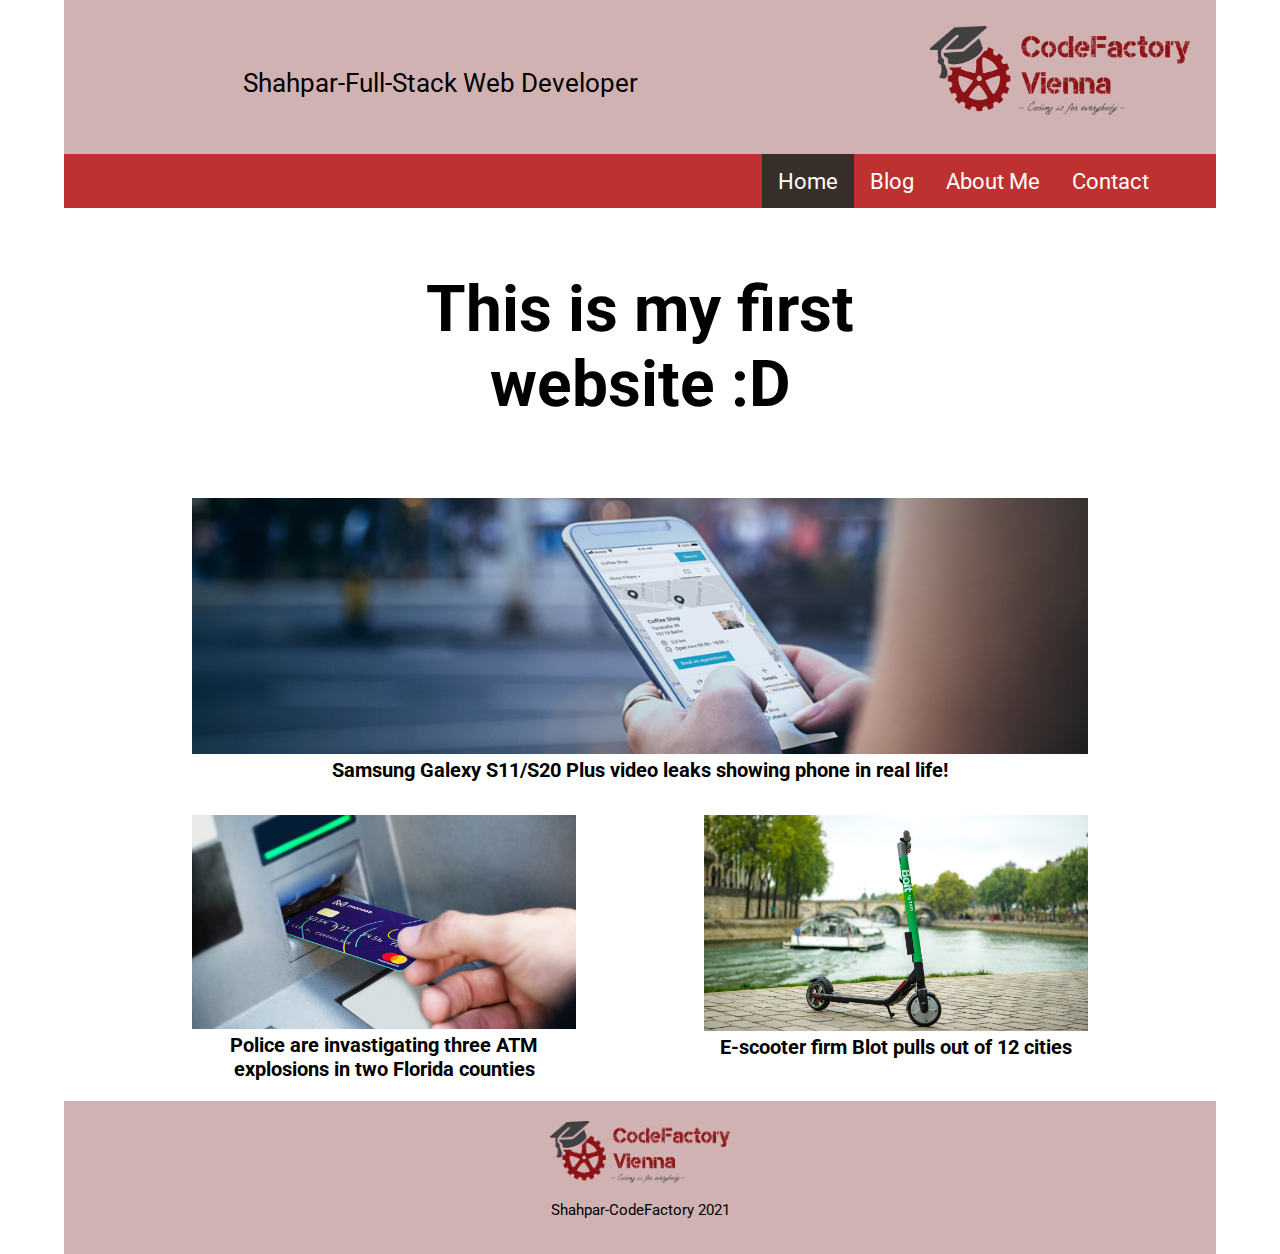
==== Shahpar/home.html @ 8b010bfb "set up sh folder" ====
<!DOCTYPE html>
<html lang="en">
  <head>
    <meta charset="UTF-8" />
    <meta name="viewport" content="width=device-width, initial-scale=1.0" />
    <meta http-equiv="X-UA-Compatible" content="ie=edge" />
    <link rel="stylesheet" href="./css/home.css" />
    <title>home page</title>
  </head>
  <body>

    <div class="container">
      <!-- Header container -->
      <div id="header-container">
        <div id="title-logo-wrapper" class="header-footer-bgcolor">
          <span>Shahpar-Full-Stack Web Developer</span>
          <img src="./img/logo.png" alt="Header logo" />
        </div>
        <nav>
          <ul>
            <li><a class="active" href="./home.html">home</a></li>
            <li><a href="./blog.html">blog</a></li>
            <li><a href="./about-me.html">about me</a></li>
            <li><a href="./contact.html">contact</a></li>
          </ul>
        </nav>
      </div>

      <!-- Main container -->
      <div id="main-container">
        <h1>This is my first website :D</h1>
        <div id="main-wrapper">
          <figure class="mainImgRow" id="imgPhone">
            <img src="./img/Phone.png" alt="Phone image" />
            <figcaption>
              Samsung Galexy S11/S20 Plus video leaks showing phone in real
              life!
            </figcaption>
          </figure>
          <section class="mainImgRow">
            <figure id="imgDebit">
              <img src="./img/Debit_card_ATM.jpg" alt="Debit cart image" />
              <figcaption>
                Police are invastigating three ATM explosions in two Florida
                counties
              </figcaption>
            </figure>
            <figure id="imgScooter">
              <img src="./img/Taxify-Scooters.jpg" alt="Scooter image" />
              <figcaption>
                E-scooter firm Blot pulls out of 12 cities
              </figcaption>
            </figure>
          </section>
        </div>
      </div>

      <!-- Footer container-->
      <div id="footer-container" class="header-footer-bgcolor">
        <img id="footer-logo" src="./img/logo.png" alt="Footer logo" />
        <p>Shahpar-CodeFactory 2021</p>
      </div>
    </div>
  </body>
</html>
---- Shahpar/css/home.css ----
/* @import url("https://fonts.googleapis.com/css2?family=Roboto:wght@300;400&display=swap"); */
/* @import url('https://fonts.googleapis.com/css2?family=Roboto&display=swap'); */
@import url("https://fonts.googleapis.com/css2?family=Roboto:wght@400;500&display=swap");

body {
  font-family: "Roboto", sans-serif;
  margin: 0;
}

.container {
  width: 90vw;
  margin: auto;
}

.header-footer-bgcolor {
  background-color: rgb(209, 178, 178);
}

/* Header style begin*/
nav {
  background-color: rgb(190, 49, 49);
  clear: both; /*so that it doesn't slide up directly beneath the floated elements.*/
}

nav ul {
  list-style-type: none;
  margin: 0; /*sets all the margin properties*/
  padding-right: 4vw;
  overflow: hidden; /*whether to clip content or to add
    scrollbars */
  background-color: rgb(190, 49, 49);
  float: right;
}

nav:after,
nav ul:after {
  display: block;
  content: " ";
  clear: both;
}

nav li {
  float: left;
  text-transform: capitalize;
}
nav li a {
  display: block;
  color: white;
  text-align: center;
  padding: 14px 16px;
  text-decoration: none;
  font-size: 1.4em;
}

nav li .active {
  background: #382e2a;
  transition: 0.5s;
}

#title-logo-wrapper {
  width: 100%;
  box-sizing: border-box;
  padding: 2vw;
  height: 12vw;
}

#title-logo-wrapper span {
  float: left;
  line-height: 9vw;
  padding-left: 12vw;
  font-size: 2vw;
}

#header-container img {
  height: 7vw;
  width: auto;
  float: right;
}
/* Header style end  */

/* Main container style begin*/
#main-container h1 {
  margin: 0;
  padding: 1em 5em;
  font-size: 5vw;
}

#main-wrapper {
  overflow: hidden;
}

#main-wrapper figcaption {
  font-weight: bolder;
  font-size: 1.6vw;
}

#imgPhone img {
  width: 70vw; /* width of container */
  height: 20vw; /* height of container */
  object-fit: cover;
}

.mainImgRow {
  width: 70vw;
  margin: auto;
  margin-top: 1vw;
}

#imgDebit {
  float: left;
}

#imgScooter {
  float: right;
}

#imgDebit,
#imgScooter {
  width: 30vw;
  margin: 0;
  margin-top: 20px;
  margin-bottom: 20px;
}

#imgDebit img,
#imgScooter img {
  width: 100%;
  height: auto;
}

#main-container {
  text-align: center;
}
/* Main container style end */

/* Footer style begin */
#footer-container {
  text-align: center;
  padding: 20px;
  clear: both;
}

#footer-container p {
  font-size: 1.15vw;
}

#footer-container img {
  width: 14vw;
  height: auto;
}
/* Footer style end */
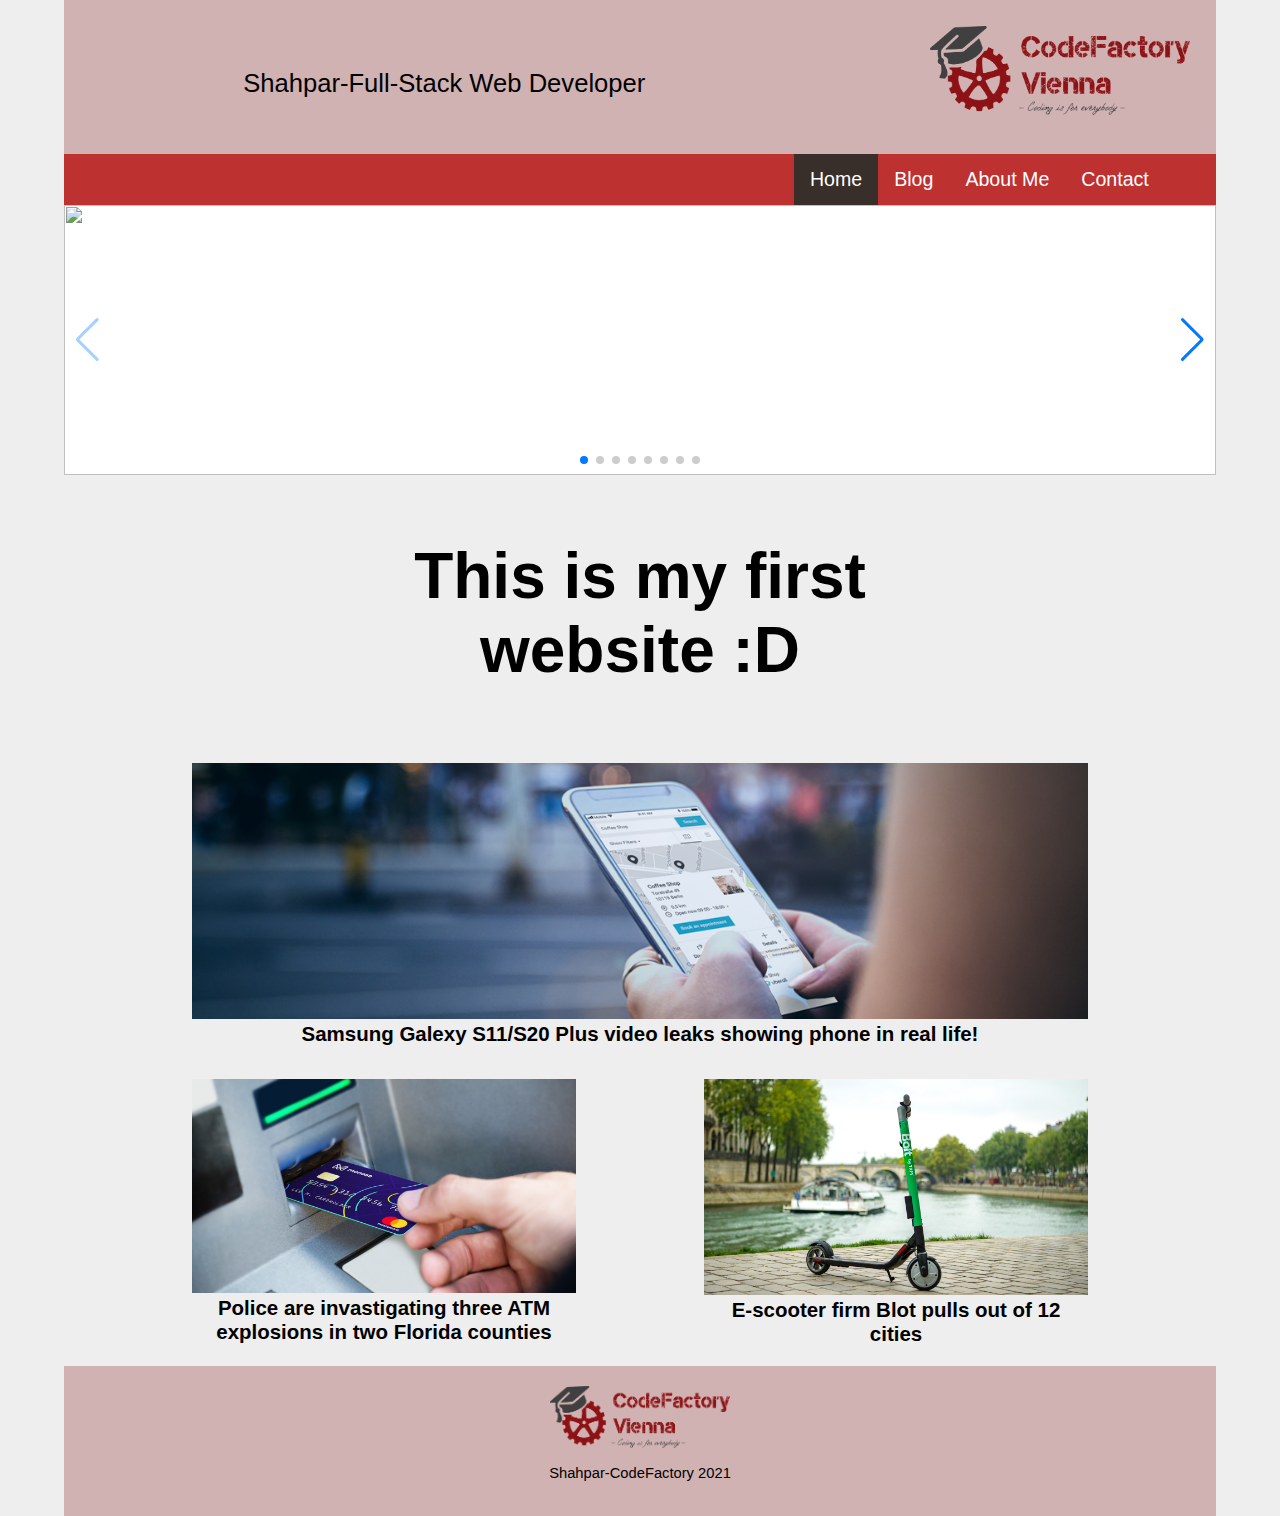
==== commit bb97adfa: "add swiper and zoom in animation" ====
--- a/Shahpar/home.html
+++ b/Shahpar/home.html
@@ -1,65 +1,128 @@
 <!DOCTYPE html>
 <html lang="en">
-  <head>
-    <meta charset="UTF-8" />
-    <meta name="viewport" content="width=device-width, initial-scale=1.0" />
-    <meta http-equiv="X-UA-Compatible" content="ie=edge" />
-    <link rel="stylesheet" href="./css/home.css" />
-    <title>home page</title>
-  </head>
-  <body>
 
-    <div class="container">
-      <!-- Header container -->
-      <div id="header-container">
-        <div id="title-logo-wrapper" class="header-footer-bgcolor">
-          <span>Shahpar-Full-Stack Web Developer</span>
-          <img src="./img/logo.png" alt="Header logo" />
+<head>
+  <meta charset="UTF-8" />
+  <meta name="viewport" content="width=device-width, initial-scale=1.0" />
+  <meta http-equiv="X-UA-Compatible" content="ie=edge" />
+  <link rel="stylesheet" href="./css/home.css" />
+  <link rel="stylesheet" href="https://cdnjs.cloudflare.com/ajax/libs/animate.css/4.1.1/animate.min.css" />
+  <!-- Link Swiper's CSS -->
+  <link rel="stylesheet" href="https://unpkg.com/swiper/swiper-bundle.min.css" />
+
+  <title>Home page</title>
+
+</head>
+
+<body>
+  <div class="container">
+    <!-- Header container -->
+    <div id="header-container">
+      <div id="title-logo-wrapper" class="header-footer-bgcolor">
+        <span>Shahpar-Full-Stack Web Developer</span>
+        <img id="header-logo" src="./img/logo.png" alt="Header logo" />
+      </div>
+      <nav>
+        <ul>
+          <li><a class="active" href="./home.html">home</a></li>
+          <li><a href="./blog.html">blog</a></li>
+          <li><a href="./about-me.html">about me</a></li>
+          <li><a href="./contact.html">contact</a></li>
+        </ul>
+      </nav>
+
+      <!-- Swiper begin-->
+      <div class="swiper mySwiper">
+        <div class="swiper-wrapper">
+          <div class="swiper-slide">
+            <img class="animate__animated animate__zoomIn" src="https://swiperjs.com/demos/images/nature-5.jpg" />
+          </div>
+          <div class="swiper-slide">
+            <img class="animate__animated animate__zoomIn" src="https://swiperjs.com/demos/images/nature-2.jpg" />
+          </div>
+          <div class="swiper-slide">
+            <img class="animate__animated animate__zoomIn" src="https://swiperjs.com/demos/images/nature-3.jpg" />
+          </div>
+          <div class="swiper-slide">
+            <img class="animate__animated animate__zoomIn" src="https://swiperjs.com/demos/images/nature-4.jpg" />
+          </div>
+          <div class="swiper-slide">
+            <img class="animate__animated animate__zoomIn" src="https://swiperjs.com/demos/images/nature-8.jpg" />
+          </div>
+          <div class="swiper-slide">
+            <img class="animate__animated animate__zoomIn" src="https://swiperjs.com/demos/images/nature-6.jpg" />
+          </div>
+          <div class="swiper-slide">
+            <img class="animate__animated animate__zoomIn" src="https://swiperjs.com/demos/images/nature-7.jpg" />
+          </div>
+          <div class="swiper-slide">
+            <img class="animate__animated animate__zoomIn" src="https://swiperjs.com/demos/images/nature-1.jpg" />
+          </div>
         </div>
-        <nav>
-          <ul>
-            <li><a class="active" href="./home.html">home</a></li>
-            <li><a href="./blog.html">blog</a></li>
-            <li><a href="./about-me.html">about me</a></li>
-            <li><a href="./contact.html">contact</a></li>
-          </ul>
-        </nav>
+        <div class="swiper-button-next"></div>
+        <div class="swiper-button-prev"></div>
+        <div class="swiper-pagination"></div>
       </div>
+    </div>
+    <!-- Swiper end-->
 
-      <!-- Main container -->
-      <div id="main-container">
-        <h1>This is my first website :D</h1>
-        <div id="main-wrapper">
-          <figure class="mainImgRow" id="imgPhone">
-            <img src="./img/Phone.png" alt="Phone image" />
+    <!-- Main container -->
+    <div id="main-container">
+      <h1>This is my first website :D</h1>
+      <div id="main-wrapper">
+        <figure class="mainImgRow" id="imgPhone">
+          <img src="./img/Phone.png" alt="Phone image" />
+          <figcaption>
+            Samsung Galexy S11/S20 Plus video leaks showing phone in real
+            life!
+          </figcaption>
+        </figure>
+        <section class="mainImgRow">
+          <figure id="imgDebit">
+            <img src="./img/Debit_card_ATM.jpg" alt="Debit cart image" />
             <figcaption>
-              Samsung Galexy S11/S20 Plus video leaks showing phone in real
-              life!
+              Police are invastigating three ATM explosions in two Florida
+              counties
             </figcaption>
           </figure>
-          <section class="mainImgRow">
-            <figure id="imgDebit">
-              <img src="./img/Debit_card_ATM.jpg" alt="Debit cart image" />
-              <figcaption>
-                Police are invastigating three ATM explosions in two Florida
-                counties
-              </figcaption>
-            </figure>
-            <figure id="imgScooter">
-              <img src="./img/Taxify-Scooters.jpg" alt="Scooter image" />
-              <figcaption>
-                E-scooter firm Blot pulls out of 12 cities
-              </figcaption>
-            </figure>
-          </section>
-        </div>
-      </div>
-
-      <!-- Footer container-->
-      <div id="footer-container" class="header-footer-bgcolor">
-        <img id="footer-logo" src="./img/logo.png" alt="Footer logo" />
-        <p>Shahpar-CodeFactory 2021</p>
+          <figure id="imgScooter">
+            <img src="./img/Taxify-Scooters.jpg" alt="Scooter image" />
+            <figcaption>
+              E-scooter firm Blot pulls out of 12 cities
+            </figcaption>
+          </figure>
+        </section>
       </div>
     </div>
-  </body>
-</html>
+
+    <!-- Footer container-->
+    <div id="footer-container" class="header-footer-bgcolor">
+      <img id="footer-logo" src="./img/logo.png" alt="Footer logo" />
+      <p>Shahpar-CodeFactory 2021</p>
+    </div>
+  </div>
+  <!-- Swiper JS -->
+  <script src="https://unpkg.com/swiper/swiper-bundle.min.js"></script>
+
+  <!-- Initialize Swiper -->
+  <script>
+    var swiper = new Swiper(".mySwiper", {
+      spaceBetween: 30,
+      centeredSlides: true,
+      autoplay: {
+        delay: 5000,
+        disableOnInteraction: false,
+      },
+      pagination: {
+        el: ".swiper-pagination",
+        clickable: true,
+      },
+      navigation: {
+        nextEl: ".swiper-button-next",
+        prevEl: ".swiper-button-prev",
+      },
+    });
+  </script>
+</body>
+
+</html>--- a/Shahpar/css/home.css
+++ b/Shahpar/css/home.css
@@ -3,8 +3,14 @@
 @import url("https://fonts.googleapis.com/css2?family=Roboto:wght@400;500&display=swap");
 
 body {
+  position: relative;
   font-family: "Roboto", sans-serif;
+  background: #eee;
+  font-family: Helvetica Neue, Helvetica, Arial, sans-serif;
+  font-size: 14px;
+  color: #000;
   margin: 0;
+  padding: 0;
 }
 
 .container {
@@ -15,6 +21,42 @@
 .header-footer-bgcolor {
   background-color: rgb(209, 178, 178);
 }
+
+/* Swiper begin */
+.swiper {
+  width: 100%;
+  height: 100%;
+}
+
+.swiper-slide {
+  text-align: center;
+  font-size: 18px;
+  background: #fff;
+
+  /* Center slide text vertically */
+  display: -webkit-box;
+  display: -ms-flexbox;
+  display: -webkit-flex;
+  display: flex;
+  -webkit-box-pack: center;
+  -ms-flex-pack: center;
+  -webkit-justify-content: center;
+  justify-content: center;
+  -webkit-box-align: center;
+  -ms-flex-align: center;
+  -webkit-align-items: center;
+  align-items: center;
+}
+
+.swiper-slide img {
+  display: block;
+  width: 100%;
+  height: 100%;
+  object-fit: cover;
+  height: 30vh;
+}
+
+/* Swiper end */
 
 /* Header style begin*/
 nav {
@@ -71,7 +113,7 @@
   font-size: 2vw;
 }
 
-#header-container img {
+#header-container #header-logo {
   height: 7vw;
   width: auto;
   float: right;
